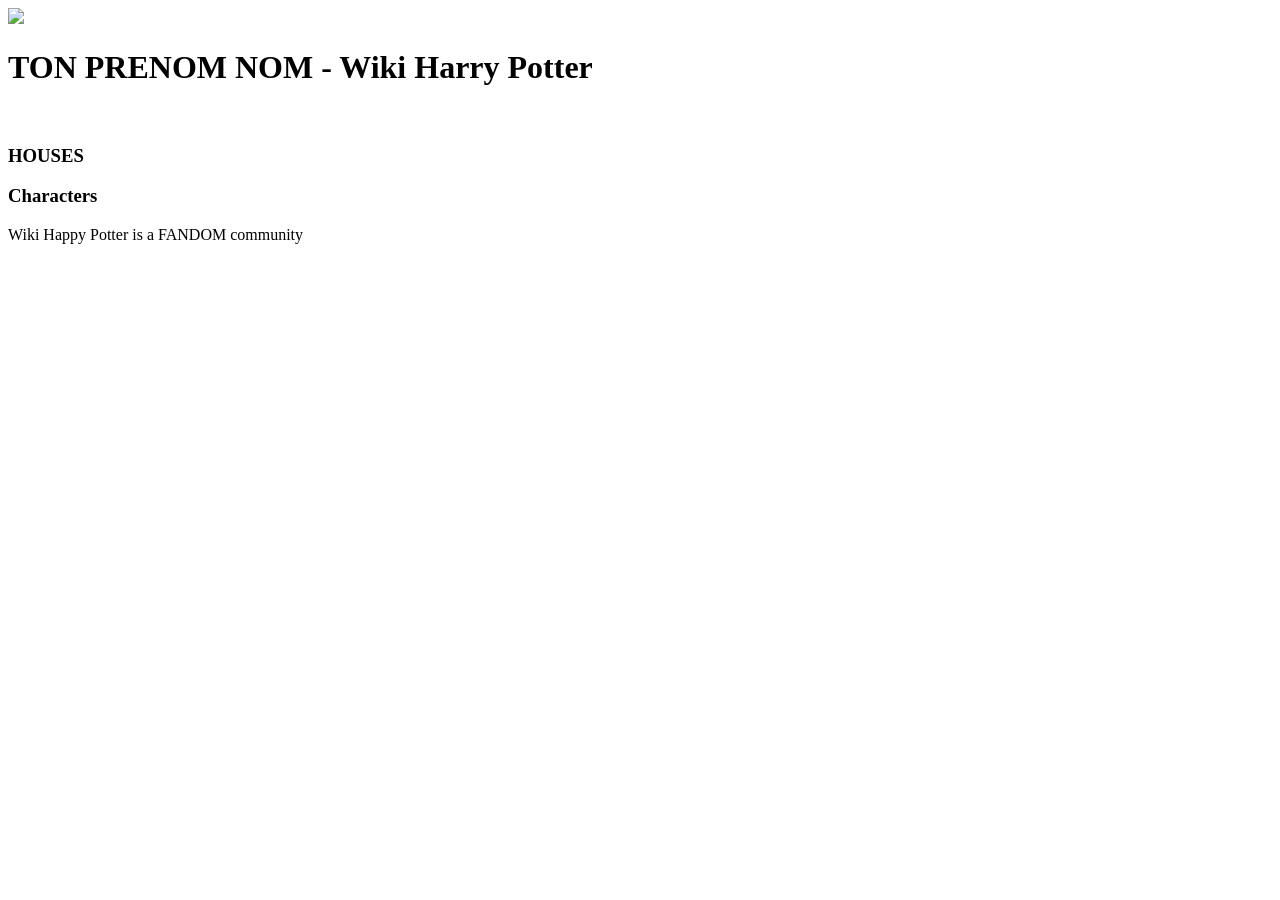
==== Partiel_starter/index.html @ 89ba7251 "base du projet" ====
<!DOCTYPE html>
<html lang="en">
  <head>
    <meta charset="UTF-8" />
    <meta name="viewport" content="width=device-width, initial-scale=1.0" />
    <link rel="stylesheet" href="./css/style.css" />
     <title>TON PRENOM NOM - Partiel Harry Potter</title>
  </head>
  <body>
   
    <main>
       <header class="header">
      <div class="header__right">
        <img src="./images/logo/logo.png" />
      </div>
      <div class="header__left">
        <h1>TON PRENOM NOM - Wiki Harry Potter</h1>
   
        <img src="./images/menu.png" alt="" srcset="" />
      </div>
    </header>
      <section>
        <h3>HOUSES</h3>
        <div class="houses"></div>
      </section>
      <section>
        <h3>Characters</h3>
        <div class="characters"></div>
      </section>
    </main>
    <footer>
      <p>Wiki Happy Potter is a FANDOM community</p>
    </footer>
  </body>
</html>
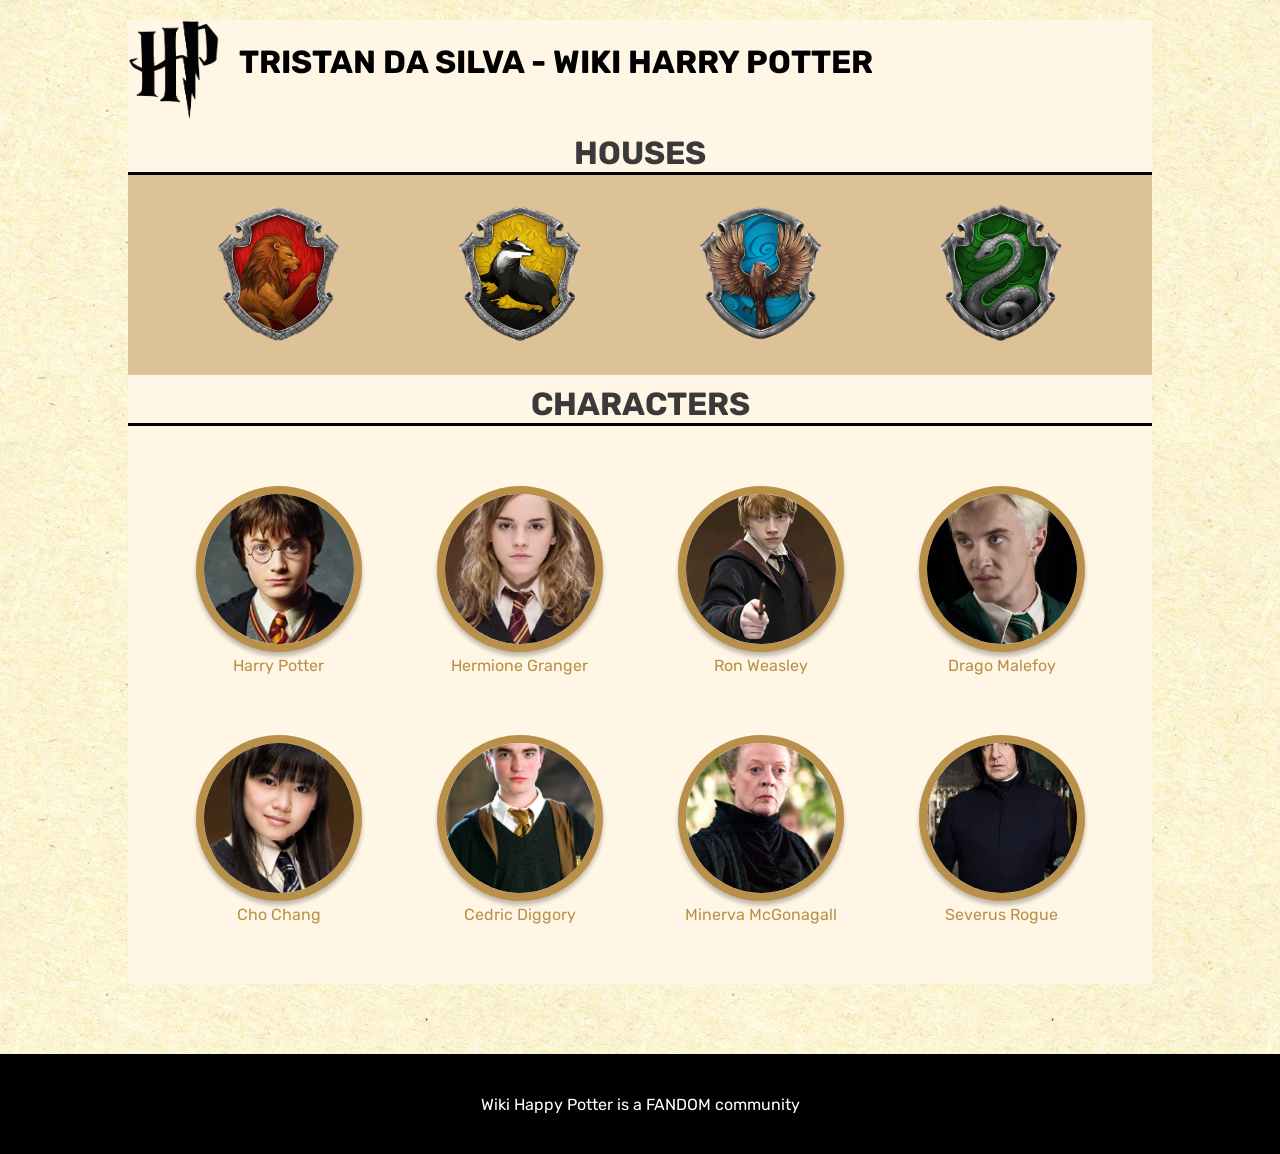
==== commit 4f14f8ae: "Partie 1" ====
--- a/Partiel_starter/index.html
+++ b/Partiel_starter/index.html
@@ -4,7 +4,7 @@
     <meta charset="UTF-8" />
     <meta name="viewport" content="width=device-width, initial-scale=1.0" />
     <link rel="stylesheet" href="./css/style.css" />
-     <title>TON PRENOM NOM - Partiel Harry Potter</title>
+     <title>Tristan Da Silva - Partiel Harry Potter</title>
   </head>
   <body>
    
@@ -14,18 +14,64 @@
         <img src="./images/logo/logo.png" />
       </div>
       <div class="header__left">
-        <h1>TON PRENOM NOM - Wiki Harry Potter</h1>
+        <h1>Tristan Da Silva - Wiki Harry Potter</h1>
    
         <img src="./images/menu.png" alt="" srcset="" />
       </div>
     </header>
       <section>
         <h3>HOUSES</h3>
-        <div class="houses"></div>
+        <div class="houses">
+          <div>
+            <img src="./images/logo/Gryffindor.png" alt="Emblème de Gryffondor" />
+          </div>
+          <div>
+            <img src="./images/logo/Hufflepuff.png" alt="Emblème de Poufsouffle" />
+          </div>
+          <div>
+            <img src="./images/logo/Ravenclaw.png" alt="Emblème de Serdaigle" />
+          </div>
+          <div>
+            <img src="./images/logo/Slytherin.png" alt="Emblème de Serpentard" />
+          </div>
+        </div>
       </section>
       <section>
         <h3>Characters</h3>
-        <div class="characters"></div>
+        <div class="characters">
+          <div>
+            <img src="./images/characters/harry.webp" alt="Harry Potter" />
+            <p>Harry Potter</p>
+          </div>
+          <div>
+            <img src="./images/characters/hermione.webp" alt="Hermione Granger" />
+            <p>Hermione Granger</p>
+          </div>
+          <div>
+            <img src="./images/characters/ron.webp" alt="Ron Weasley" />
+            <p>Ron Weasley</p>
+          </div>
+          <div>
+            <img src="./images/characters/draco.webp" alt="Drago Malefoy" />
+            <p>Drago Malefoy</p>
+          </div>
+          <div>
+            <img src="./images/characters/cho.webp" alt="Cho Chang" />
+            <p>Cho Chang</p>
+          </div>
+          <div>
+            <img src="./images/characters/cedric.webp" alt="Cedric Diggory" />
+            <p>Cedric Diggory</p>
+          </div>
+          <div>
+            <img src="./images/characters/mcgonagall.webp" alt="Minerva McGonagall" />
+            <p>Minerva McGonagall</p>
+          </div>
+          <div>
+            <img src="./images/characters/snape.webp" alt="Severus Rogue" />
+            <p>Severus Rogue</p>
+          </div>
+        </div>
       </section>
     </main>
     <footer>
--- a/Partiel_starter/css/style.css
+++ b/Partiel_starter/css/style.css
@@ -0,0 +1,214 @@
+:root {
+  --light: #fff6e6;
+  --darkGrey: #3a3a3a;
+  --gold: #b99049;
+  --red: #b71713;
+  --green: #124b10;
+  --blue: #078cb1;
+  --yellow: #e1b50c;
+}
+
+@font-face {
+  font-family: "Rubik";
+  src: url("./../font/Rubik-Regular.ttf");
+}
+@font-face {
+  font-family: "Rubik";
+  src: url("./../font/Rubik-Bold.ttf");
+  font-weight: bold;
+}
+* {
+  margin: 0;
+  padding: 0;
+}
+
+body {
+  background: url("./../images/bgHP.webp") repeat;
+  font-family: "Rubik";
+}
+
+main {
+  background-color: var(--light);
+  max-width: 1024px;
+  margin: auto;
+  margin-bottom: 70px;
+}
+main h3 {
+  text-transform: uppercase;
+  border-bottom: 3px solid black;
+  text-align: center;
+  color: var(--DarkGrey, #3a3a3a);
+  text-align: center;
+  font-family: Rubik;
+  font-size: 32px;
+  font-style: normal;
+  font-weight: 700;
+  line-height: normal;
+  padding-top: 10px;
+}
+main h2 {
+  color: var(--DarkGrey, #3a3a3a);
+  text-align: center;
+  font-family: Roboto;
+  font-size: 40px;
+  font-style: normal;
+  font-weight: 400;
+  line-height: normal;
+  margin-bottom: 54px;
+}
+
+footer {
+  background-color: #000;
+  height: 100px;
+  display: flex;
+  justify-content: center;
+  align-items: center;
+}
+footer p {
+  text-align: center;
+  color: #fff;
+}
+
+.header {
+  display: flex;
+  max-width: 1024px;
+  margin: auto;
+  margin-top: 20px;
+}
+.header h1 {
+  margin-bottom: 20px;
+}
+.header__right img {
+  height: 100px;
+  margin-right: 20px;
+}
+.header__left {
+  width: 100%;
+  display: flex;
+  align-items: center;
+  text-transform: uppercase;
+}
+.header__left ul {
+  display: flex;
+  justify-content: space-between;
+  width: 80%;
+}
+.header__left ul li {
+  list-style: none;
+  font-weight: bold;
+}
+.header__left img {
+  display: none;
+}
+
+.houses {
+  display: flex;
+  justify-content: space-around;
+  background: rgba(185, 144, 73, 0.5);
+  padding: 30px;
+  flex-wrap: wrap;
+}
+.houses > div {
+  border-radius: 140px;
+  width: 140px;
+  height: 140px;
+  text-align: center;
+}
+.houses > div:hover {
+  background: #fff6e6;
+}
+.houses img {
+  width: 121px;
+  height: 136px;
+}
+
+.characters {
+  display: flex;
+  justify-content: space-around;
+  flex-wrap: wrap;
+  padding: 30px;
+}
+.characters > div {
+  padding: 30px;
+}
+.characters img {
+  width: 150px;
+  height: 150px;
+  border-radius: 150px;
+  border: 8px solid var(--Gold, #b99049);
+  background: url(<path-to-image>), lightgray -1.24px 0px/101.653% 141.566% no-repeat;
+  box-shadow: 0px 4px 4px 0px rgba(0, 0, 0, 0.25);
+  object-fit: cover;
+}
+.characters p {
+  text-align: center;
+  color: var(--Gold, #b99049);
+}
+
+/* PAGE PERSO */
+.page_perso h3 {
+  padding: 50px 50px 0 50px;
+}
+.page_perso .perso {
+  background: rgba(185, 144, 73, 0.5);
+  padding: 50px;
+  display: flex;
+}
+.page_perso .perso__right {
+  display: flex;
+  flex-direction: column;
+  justify-content: space-between;
+  width: 100%;
+}
+.page_perso .perso__right > div {
+  display: flex;
+  justify-content: space-around;
+}
+.page_perso .perso__right p.attr {
+  font-weight: bold;
+}
+.page_perso figure {
+  width: 215px;
+  margin-right: 120px;
+}
+.page_perso figure img {
+  width: 100%;
+}
+.page_perso figure figcaption {
+  background: rgba(255, 255, 255, 0.5);
+  display: flex;
+  align-items: center;
+  height: 66px;
+  justify-content: center;
+  font-size: 20px;
+}
+.page_perso .house__perso {
+  display: flex;
+  justify-content: center;
+  align-items: center;
+}
+
+@media screen and (max-width: 425px) {
+  header {
+    width: 90%;
+  }
+  header h1,
+header ul {
+    display: none !important;
+  }
+  header .header__left {
+    display: flex;
+    justify-content: flex-end;
+  }
+  header .header__left img {
+    display: block !important;
+    height: 70px;
+  }
+
+  .houses {
+    flex-direction: column;
+    align-content: space-around;
+  }
+}
+
+/*# sourceMappingURL=style.css.map */
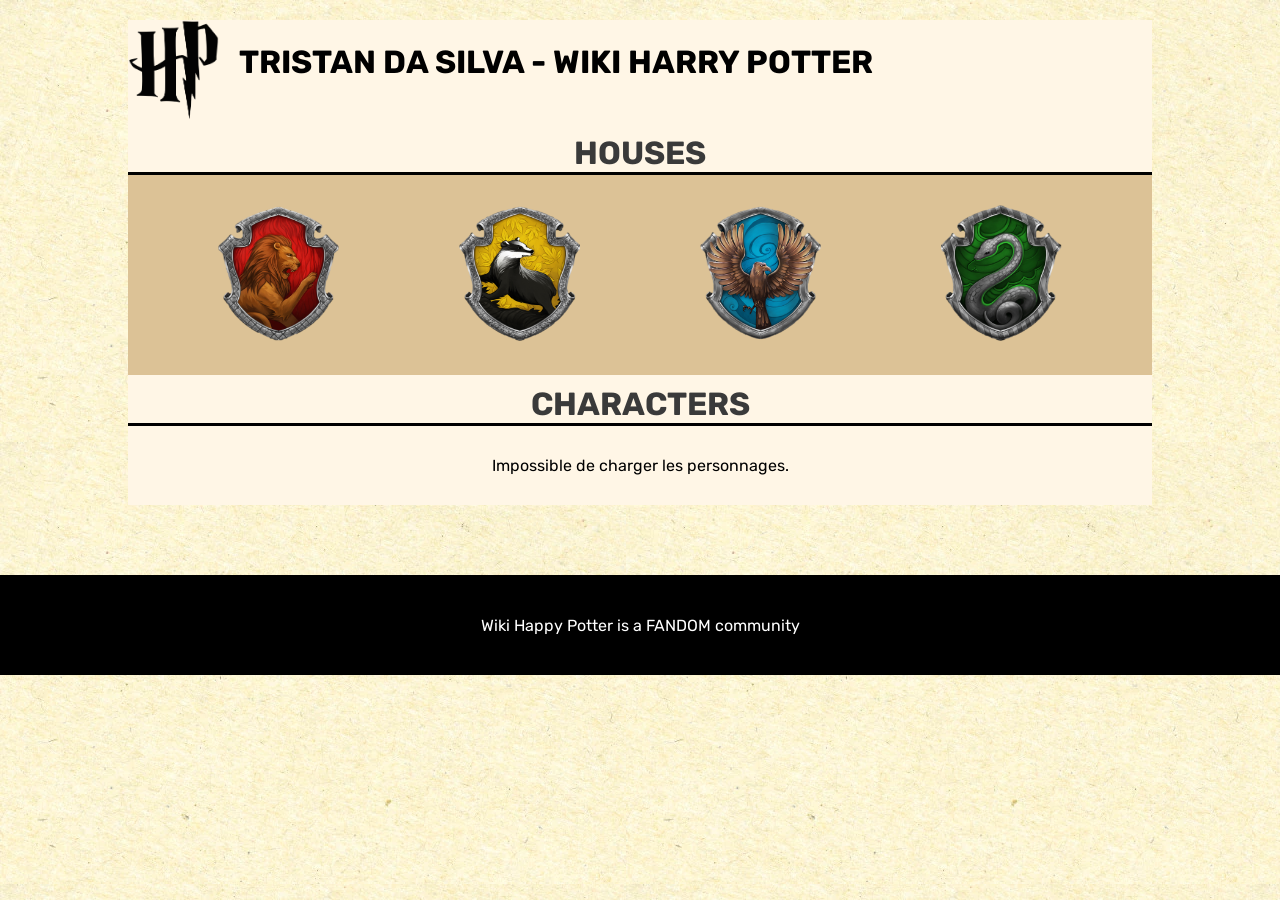
==== commit 91cff460: "Partie 3" ====
--- a/Partiel_starter/index.html
+++ b/Partiel_starter/index.html
@@ -22,60 +22,28 @@
       <section>
         <h3>HOUSES</h3>
         <div class="houses">
-          <div>
+          <div data-house="Gryffindor">
             <img src="./images/logo/Gryffindor.png" alt="Emblème de Gryffondor" />
           </div>
-          <div>
+          <div data-house="Hufflepuff">
             <img src="./images/logo/Hufflepuff.png" alt="Emblème de Poufsouffle" />
           </div>
-          <div>
+          <div data-house="Ravenclaw">
             <img src="./images/logo/Ravenclaw.png" alt="Emblème de Serdaigle" />
           </div>
-          <div>
+          <div data-house="Slytherin">
             <img src="./images/logo/Slytherin.png" alt="Emblème de Serpentard" />
           </div>
         </div>
       </section>
       <section>
         <h3>Characters</h3>
-        <div class="characters">
-          <div>
-            <img src="./images/characters/harry.webp" alt="Harry Potter" />
-            <p>Harry Potter</p>
-          </div>
-          <div>
-            <img src="./images/characters/hermione.webp" alt="Hermione Granger" />
-            <p>Hermione Granger</p>
-          </div>
-          <div>
-            <img src="./images/characters/ron.webp" alt="Ron Weasley" />
-            <p>Ron Weasley</p>
-          </div>
-          <div>
-            <img src="./images/characters/draco.webp" alt="Drago Malefoy" />
-            <p>Drago Malefoy</p>
-          </div>
-          <div>
-            <img src="./images/characters/cho.webp" alt="Cho Chang" />
-            <p>Cho Chang</p>
-          </div>
-          <div>
-            <img src="./images/characters/cedric.webp" alt="Cedric Diggory" />
-            <p>Cedric Diggory</p>
-          </div>
-          <div>
-            <img src="./images/characters/mcgonagall.webp" alt="Minerva McGonagall" />
-            <p>Minerva McGonagall</p>
-          </div>
-          <div>
-            <img src="./images/characters/snape.webp" alt="Severus Rogue" />
-            <p>Severus Rogue</p>
-          </div>
-        </div>
+        <div class="characters" id="characters"></div>
       </section>
     </main>
     <footer>
       <p>Wiki Happy Potter is a FANDOM community</p>
     </footer>
+    <script src="./js/characters.js" defer></script>
   </body>
 </html>
--- a/Partiel_starter/css/style.css
+++ b/Partiel_starter/css/style.css
@@ -144,6 +144,18 @@
   text-align: center;
   color: var(--Gold, #b99049);
 }
+.characters > div:hover img.p_griff { 
+  border-color: var(--red); 
+}
+.characters > div:hover img.p_serp { 
+  border-color: var(--green); 
+}
+.characters > div:hover img.p_pour { 
+  border-color: var(--yellow); 
+}
+.characters > div:hover img.p_serd { 
+  border-color: var(--blue); 
+}
 
 /* PAGE PERSO */
 .page_perso h3 {
@@ -163,6 +175,8 @@
 .page_perso .perso__right > div {
   display: flex;
   justify-content: space-around;
+  display: grid;
+  grid-template-columns: 1fr 1fr;
 }
 .page_perso .perso__right p.attr {
   font-weight: bold;
